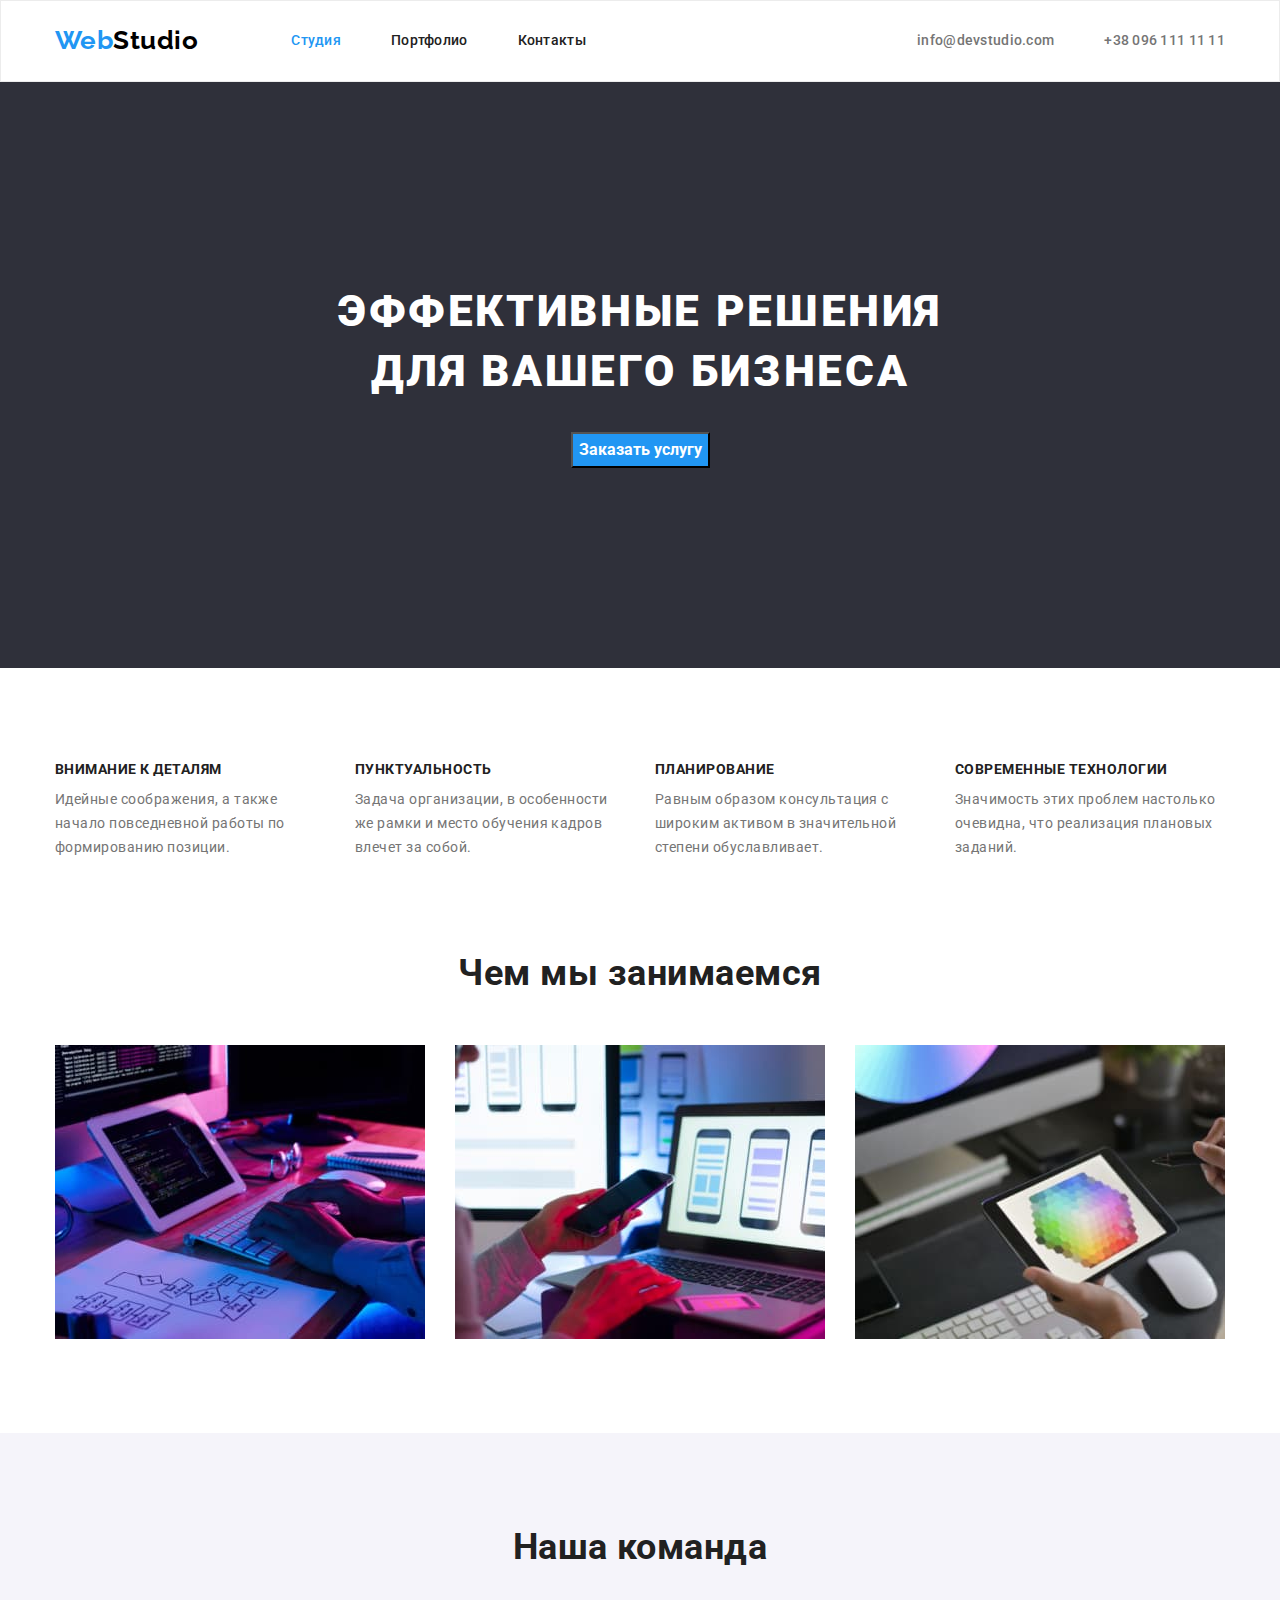
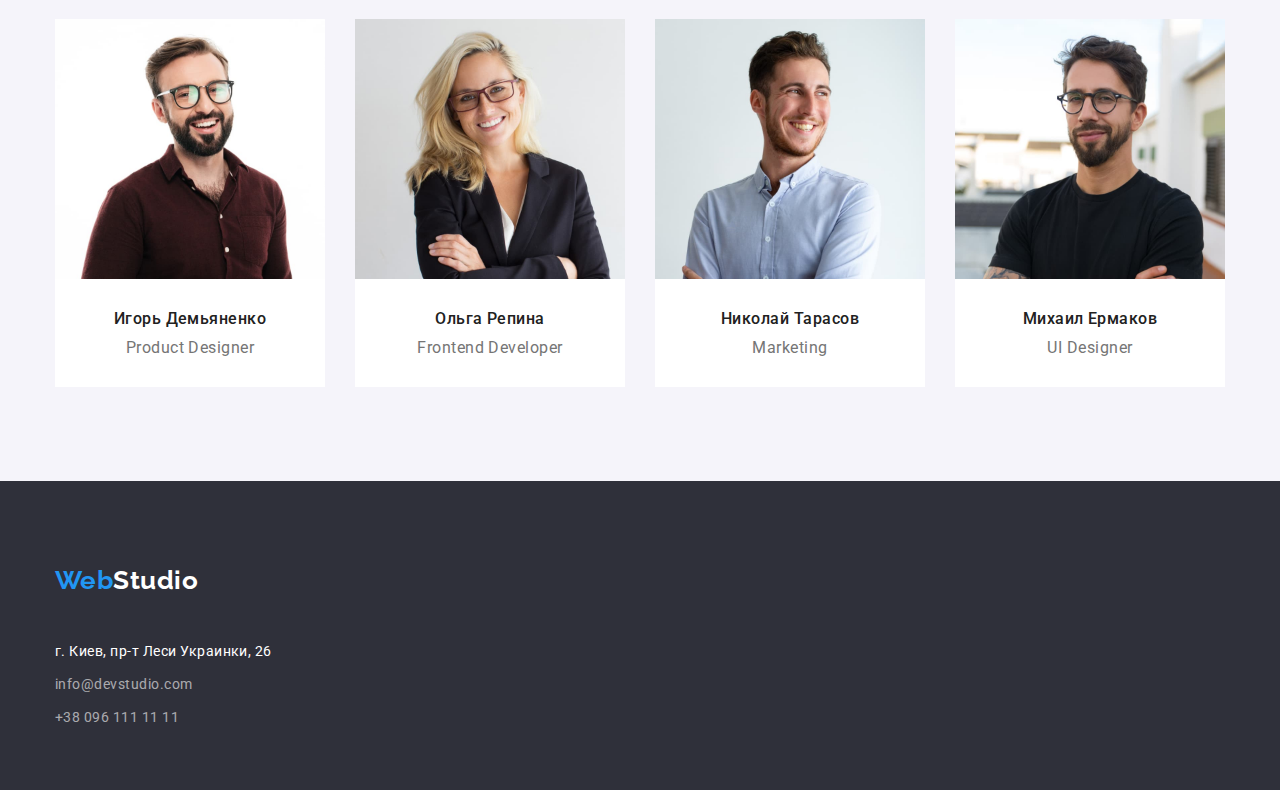
==== index.html @ b5001c0c "22.07.2022 11.10" ====
<!DOCTYPE html>
<html lang="ru">
  <head>
    <meta charset="UTF-8" />
    <meta http-equiv="X-UA-Compatible" content="IE=edge" />
    <meta name="viewport" content="width=device-width, initial-scale=1.0" />
    <title>Web Studio</title>
    <link rel="preconnect" href="https://fonts.googleapis.com" />
    <link rel="preconnect" href="https://fonts.gstatic.com" crossorigin />
    <link
      href="https://fonts.googleapis.com/css2?family=Raleway:wght@700&family=Roboto:wght@400;500;700;900&display=swap"
      rel="stylesheet"
    />
    <link
      rel="stylesheet"
      href="https://cdnjs.cloudflare.com/ajax/libs/modern-normalize/1.1.0/modern-normalize.min.css"
    />
    <link rel="stylesheet" href="./css/styles.css" />
  </head>
  <body class="page">
    <header class="header">
      <div class="container flex">
        <nav class="nav-section">
          <a class="logo link" href="/" lang="en"
            >Web<span class="logo-black">Studio</span></a
          >
          <ul class="menu-nav list">
            <li class="nav-item"><a class="link current" href="./index.html">Студия</a></li>
            <li class="nav-item"><a class="link" href="./portfolio.html">Портфолио</a></li>
            <li class="nav-item"><a class="link" href="">Контакты</a></li>
          </ul>
        </nav>
        <ul class="adress-nav list">
          <li class="nav-item">
            <a class="mail-nav link" href="mailto:info@devstudio.com"
              >info@devstudio.com</a
            >
          </li>
          <li class="nav-item">
            <a class="tel-nav link" href="tel:+380961111111"
              >+38 096 111 11 11</a
            >
          </li>
        </ul>
      
      </div>
    </header>
    <main>
      <section class="hero">
        <div class="container">
          <h1 class="hero-title">Эффективные решения для вашего бизнеса</h1>
          <button class="button" type="button" name="service">
            Заказать услугу
          </button>
        </div>
      </section>
      <section class="section feature-selection">
        <div class="container">
          <h2 class="section-title feature">Особенности</h2>
          <ul class="feature-list list">
            <li>
              <h3 class="title">Внимание к деталям</h3>
              <p class="feature-item">
                Идейные соображения, а также начало повседневной работы по
                формированию позиции.
              </p>
            </li>
            <li>
              <h3 class="title">Пунктуальность</h3>
              <p class="feature-item">
                Задача организации, в особенности же рамки и место обучения
                кадров влечет за собой.
              </p>
            </li>
            <li>
              <h3 class="title">Планирование</h3>
              <p class="feature-item">
                Равным образом консультация с широким активом в значительной
                степени обуславливает.
              </p>
            </li>
            <li>
              <h3 class="title">Современные технологии</h3>
              <p class="feature-item">
                Значимость этих проблем настолько очевидна, что реализация
                плановых заданий.
              </p>
            </li>
          </ul>
        </div>
      </section>
        <section class="section work">
          <div class="container">
          <h2 class="section-title">Чем мы занимаемся</h2>
          <ul class="list">
            <li class="do-img-print">
              <img class="img"
                src="./img/img01.jpg"
                alt="печатаем"
                width="370"
                height="294"
              />
            </li>
            <li class="do-img-call">
              <img class="img"
                src="./img/img02.jpg"
                alt="звоним"
                width="370"
                height="294"
              />
            </li>
            <li class="do-img-choose">
              <img class="img"
                src="./img/img03.jpg"
                alt="выбираем цвета"
                width="370"
                height="294"
              />
            </li>
          </ul>
        </div>
        </section>
        <section class="team-section section">
          <div class="container">
          <h2 class="section-title">Наша команда</h2>
          <ul class="team-list list">
            <li class="team-card">
              <img class="img"
                class="team-photo"
                src="./img/img11.jpg"
                alt="Product Designer"
                width="270"
                height="260"
              />
              <div class="card-sighn"><h3 class="title">Игорь Демьяненко</h3>
                <p class="position" lang="en">Product Designer</p></div>
            </li>
            <li class="team-card">
              <img class="img"
                class="team-photo"
                src="./img/img22.jpg"
                alt="Frontend Developer"
                width="270"
                height="260"
              />
              <div class="card-sighn"><h3 class="title">Ольга Репина</h3>
                <p class="position" lang="en">Frontend Developer</p>
              </div>
            </li>
            <li class="team-card">
              <img class="img"
                class="team-photo"
                src="./img/img33.jpg"
                alt="фото Николай Тарасов"
                width="270"
                height="260"
              /><div class="card-sighn"><h3 class="title">Николай Тарасов</h3>
                <p class="position" lang="en">Marketing</p></div>
              
            </li>
            <li class="team-card">
              <img class="img"
                class="team-photo"
                src="./img/img44.jpg"
                alt="UI Designer"
                width="270"
                height="260"
              /><div class="card-sighn"><h3 class="title">Михаил Ермаков</h3>
                <p class="position" lang="en">UI Designer</p></div>
              
            </li>
          </ul>
        </div>
        </section>
      </div>
    </main>
    <footer class="footer">
      <div class="container">
        <a class="logo link" href="/" lang="en"
          >Web<span class="logo-white">Studio</span></a
        >
        <adress class="adress">
          <ul class="footer-nav list">
            <li class="footer-nav-item">
              <a
                class="adress-text link"
                href="https://goo.gl/maps/DvVMSBrxsydVWDyE7"
                target="_blank"
                rel="noopener noreferrer nofollow"
                >г. Киев, пр-т Леси Украинки, 26</a
              >
            </li>
            <li class="footer-nav-item">
              <a class="mail-footer link" href="mailto:info@devstudio.com"
                >info@devstudio.com</a
              >
            </li>
            <li class="footer-nav-item">
              <a class="tel-footer link" href="tel:+380961111111"
                >+38 096 111 11 11</a
              >
            </li>
          </ul>
        </adress>
      </div>
    </footer>
  </body>
</html>
---- css/styles.css ----
/* global */
/* html {
  box-sizing: border-box;
} */

*,
*::before,
*::after {
  /*   outline: 1px solid rgb(250, 195, 175);
  background-color: rgba(0, 255, 106, 0.1); */
}

.container {
  width: 1200px;
  padding: 0 15px;
  margin: 0 auto;
}
/* global */
:root {
  --primary-text-color: #757575;
  --title-text-color: #212121;
  --accent-color: #2196f3;
  --main-title-text-color: #ffffff;
  --background-color: #ffffff;
  --logo-white-color: #ffffff;
  --logo-black-color: #000000;
  --button-text-color: #ffffff;
}

.page {
  margin: 0;
  background-color: var(--background-color);
  color: var(--primary-text-color);
  font-family: Roboto, sans-serif;
  letter-spacing: 0.03em;
}
.list {
  list-style: none;
  margin: 0;
  padding: 0;
}

.link {
  text-decoration: none;
}
.section-title {
  color: var(--title-text-color);
  text-align: center;
  font-weight: 700;
  font-size: 36px;
  line-height: 1.16;
  margin-top: 0;
  margin-bottom: 50px;
}
.title {
  color: var(--title-text-color);
  margin: inherit;
}
img {
  display: block;
  max-width: 100%;
  height: auto;
}
.flex {
  display: flex;
}

/*    logo */
.logo {
  padding: 24px 0;
  margin-right: 93px;
  color: var(--accent-color);
  font-family: Raleway, sans-serif;
  font-weight: 700;
  font-size: 26px;
  line-height: 1.19;
  display: inline-block;
}
.logo-black {
  color: var(--logo-black-color);
}
.logo-white {
  color: var(--logo-white-color);
}

/* Navigation */
.header {
  border-bottom: 2px;
  border-color: #188ce8;
}
.nav-section {
  display: flex;
  margin-right: auto;
}
.menu-nav {
  display: flex;
}
.menu-nav .nav-item:not(:last-child) {
  margin-right: 50px;
}

.menu-nav .link {
  display: block;
  padding: 32px 0;

  color: var(--title-text-color);
  font-weight: 500;
  font-size: 14px;
  line-height: 1.14;
  letter-spacing: 0.02em;
}
.menu-nav .link.current {
  color: var(--accent-color);
}
.menu-nav .link:hover,
.menu-nav .link:focus {
  color: var(--accent-color);
}

.adress-nav {
  display: flex;
}
.adress-nav .nav-item:not(:last-child) {
  margin-right: 50px;
}

.adress-nav .link {
  display: block;
  padding: 32px 0;

  color: var(--primary-text-color);
  font-weight: 500;
  font-size: 14px;
  line-height: 1.14;
  letter-spacing: 0.02em;
}
.adress-nav .link:hover,
.adress-nav .link:focus {
  color: var(--accent-color);
}
.header {
  border: 1px solid #ececec;
}

/* Hero */
.hero {
  background-color: #2f303a;
  text-align: center;
  padding: 200px 0;
}
.hero .container {
  width: 696px;
}
.hero-title {
  color: var(--main-title-text-color);
  display: inline-block;
  margin-top: 0;
  margin-bottom: 30px;
  font-weight: 900;
  font-size: 44px;
  line-height: 1.36;
  letter-spacing: 0.06em;
  text-transform: uppercase;
}
.portfolio-title {
  position: absolute;
  white-space: nowrap;
  width: 1px;
  height: 1px;
  overflow: hidden;
  border: 0;
  padding: 0;
  clip: rect(0 0 0 0);
  clip-path: inset(50%);
  margin: -1px;
}
/* Hero Button */
.hero .button {
  color: var(--button-text-color);
  background-color: var(--accent-color);
  cursor: pointer;
  font-family: inherit;
  font-weight: 700;
  font-size: 16px;
  line-height: 1.88;
}
.hero .button:hover,
.hero .button:focus {
  color: var(--button-text-color);
  background-color: #188ce8;
}

/* Filter Button */
.filter-list {
  display: flex;
  justify-content: center;
  margin-bottom: 50px;
}
.filter-item:not(:last-child) {
  margin-right: 8px;
}
.filter-list .button {
  color: var(--title-text-color);
  background-color: var(--background-color);
  cursor: pointer;
  font-family: inherit;
  font-weight: 500;
  font-size: 16px;
  line-height: 1.62;
}
.filter-list .button:hover,
.filter-list .button:focus {
  color: var(--button-text-color);
  background-color: var(--accent-color);
}
.button.button-all {
  color: var(--button-text-color);
  background-color: var(--accent-color);
}

/* Work */
.work {
  padding-bottom: 94px;
}
.work .list {
  display: flex;
  justify-content: space-between;
}
/* Hidden Title H2 */
.section-title.feature {
  position: absolute;
  white-space: nowrap;
  width: 1px;
  height: 1px;
  overflow: hidden;
  border: 0;
  padding: 0;
  clip: rect(0 0 0 0);
  clip-path: inset(50%);
  margin: -1px;
}

/* features */
.feature-list {
  display: flex;
  justify-content: space-between;
}

.feature-selection {
  padding: 94px 0;
}

.feature-list .title {
  font-weight: 700;
  font-size: 14px;
  line-height: 1.14;
  text-transform: uppercase;
  margin-bottom: 10px;
}
.feature-list .feature-item {
  width: 270px;

  font-size: 14px;
  line-height: 1.71;
  display: inline-block;
  margin-top: 0;
  margin-bottom: 0;
}

/* Our Team */
.team-section {
  background: #f5f4fa;
  padding: 94px 0;
}

.team-list {
  display: flex;
  justify-content: space-between;
}

.team-photo {
  margin-bottom: 30px;
}
.team-list .title {
  text-align: center;
  font-weight: 500;
  font-size: 16px;
  line-height: 1.19;
  margin-bottom: 10px;
}
.team-list .position {
  text-align: center;
  font-size: 16px;
  line-height: 1.19;
  margin-top: 0;
  margin-bottom: 0;
}
.team-card {
  background-color: var(--background-color);
}

.card-sighn {
  padding: 30px 0;
}

/* GALERY */
.prewiew-card-list {
  display: flex;
  flex-wrap: wrap;
}
.prewiew-card-list .list-item {
  width: 370px;
  margin-top: 30px;
  margin-right: 30px;
  border: 1px solid #eeeeee;
}
.prewiew-card-list .list-item:nth-child(3n) {
  margin-right: 0;
}
.prewiew-card-list .list-item:nth-child(-n + 3) {
  margin-top: 0;
}
.prewiew-card-sighn {
  display: block;
  padding: 20px 24px;
}
.prewiew-work-title {
  font-weight: 700;
  font-size: 18px;
  line-height: 2;
  letter-spacing: 0.06em;
  margin-bottom: 4px;
}
.prewiew-work-type {
  font-size: 16px;
  line-height: 1.88x;
  margin-top: 0;
  margin-bottom: 0;
}
/* galery */
.galery-section {
  padding: 94px 0;
}
/* footer */
.footer {
  background-color: #2f303a;
  font-size: 14px;
  line-height: 1.71;
  padding-top: 60px;
  padding-bottom: 60px;
}
.footer .logo {
  margin-bottom: 20px;
}
.adress-text {
  color: #ffffff;
}
.mail-footer,
.tel-footer {
  color: rgba(255, 255, 255, 0.6);
}
.list-item .title {
  color: var(--title-text-color);
}
.footer-nav .link:hover,
.footer-nav .link:focus {
  color: var(--accent-color);
}
.adress-text,
.mail-footer,
.tel-footer {
  display: block;
}

.footer-nav {
  display: flex;
  flex-direction: column;
}
.footer-nav-item:not(:last-child) {
  margin-bottom: 9px;
}
.adress {
  font-style: normal;
}
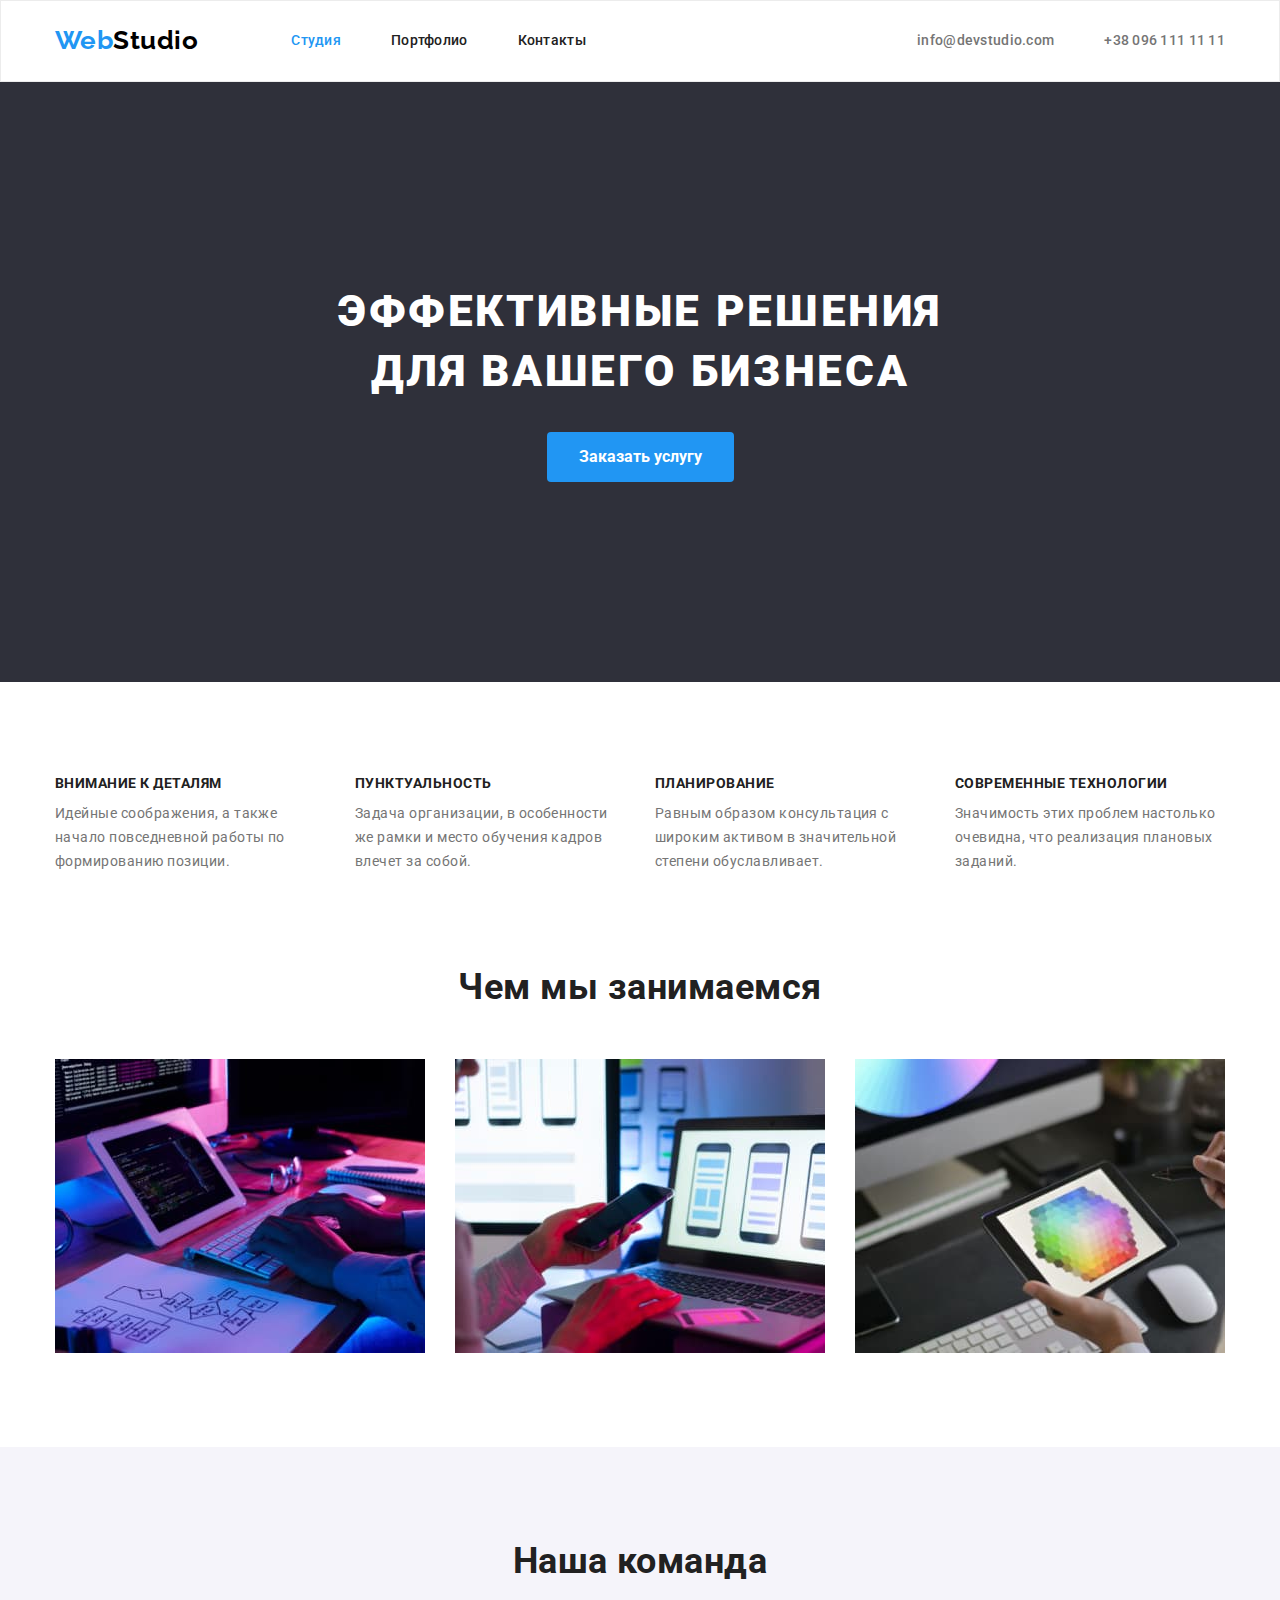
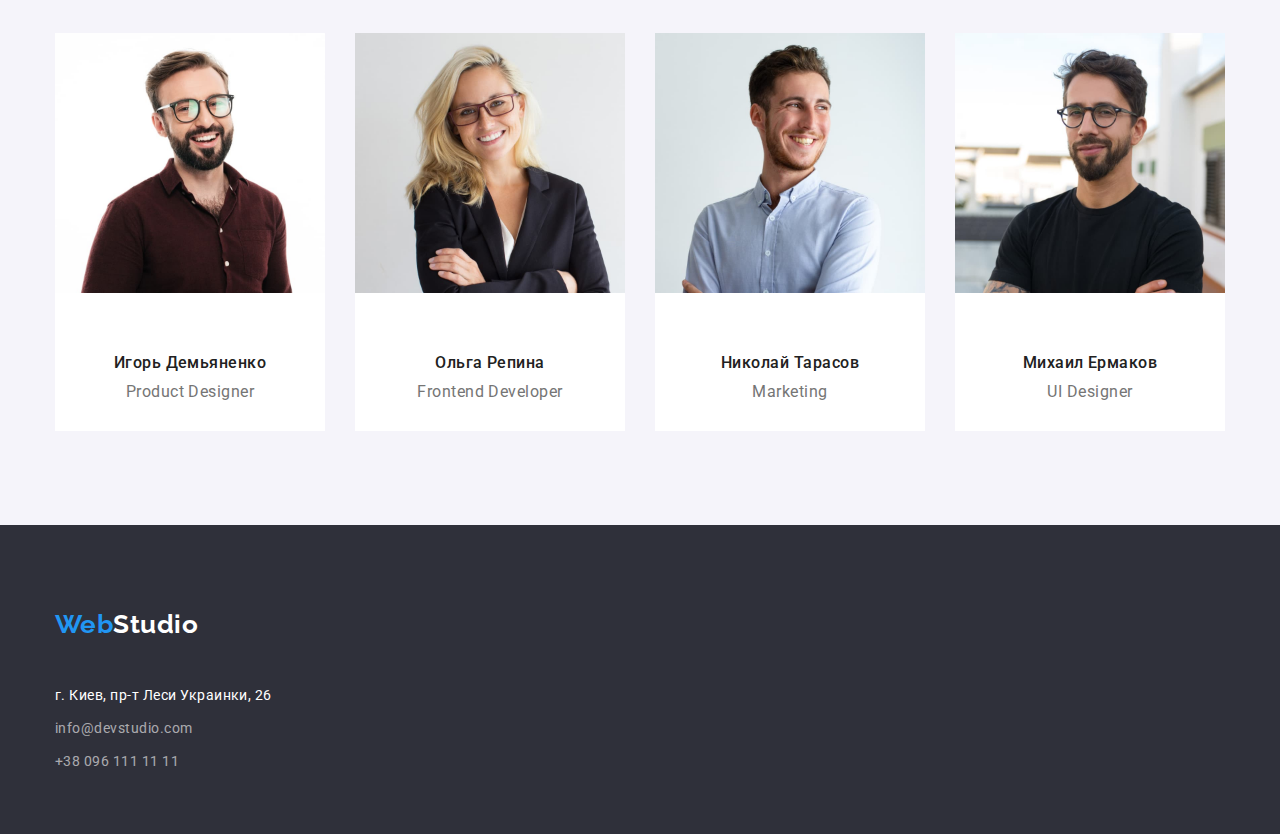
==== commit 4c30dd7d: "23.07.22" ====
--- a/index.html
+++ b/index.html
@@ -125,8 +125,8 @@
           <h2 class="section-title">Наша команда</h2>
           <ul class="team-list list">
             <li class="team-card">
-              <img class="img"
-                class="team-photo"
+              <img class="img team-photo"
+                
                 src="./img/img11.jpg"
                 alt="Product Designer"
                 width="270"
@@ -136,8 +136,7 @@
                 <p class="position" lang="en">Product Designer</p></div>
             </li>
             <li class="team-card">
-              <img class="img"
-                class="team-photo"
+              <img class="img team-photo"
                 src="./img/img22.jpg"
                 alt="Frontend Developer"
                 width="270"
@@ -148,26 +147,26 @@
               </div>
             </li>
             <li class="team-card">
-              <img class="img"
-                class="team-photo"
+              <img class="img team-photo"
                 src="./img/img33.jpg"
                 alt="фото Николай Тарасов"
                 width="270"
                 height="260"
-              /><div class="card-sighn"><h3 class="title">Николай Тарасов</h3>
-                <p class="position" lang="en">Marketing</p></div>
-              
-            </li>
-            <li class="team-card">
-              <img class="img"
-                class="team-photo"
+              />
+              <div class="card-sighn"><h3 class="title">Николай Тарасов</h3>
+                <p class="position" lang="en">Marketing</p>
+              </div>
+            </li>
+            <li class="team-card">
+              <img class="img team-photo"
                 src="./img/img44.jpg"
                 alt="UI Designer"
                 width="270"
                 height="260"
-              /><div class="card-sighn"><h3 class="title">Михаил Ермаков</h3>
-                <p class="position" lang="en">UI Designer</p></div>
-              
+              />
+              <div class="card-sighn"><h3 class="title">Михаил Ермаков</h3>
+                <p class="position" lang="en">UI Designer</p>
+              </div>
             </li>
           </ul>
         </div>
--- a/css/styles.css
+++ b/css/styles.css
@@ -183,6 +183,9 @@
   font-weight: 700;
   font-size: 16px;
   line-height: 1.88;
+  padding: 10px 32px;
+  border: 0;
+  border-radius: 4px;
 }
 .hero .button:hover,
 .hero .button:focus {
@@ -199,15 +202,20 @@
 .filter-item:not(:last-child) {
   margin-right: 8px;
 }
+
 .filter-list .button {
   color: var(--title-text-color);
-  background-color: var(--background-color);
+  background-color: #f5f4fa;
   cursor: pointer;
   font-family: inherit;
   font-weight: 500;
   font-size: 16px;
   line-height: 1.62;
-}
+  padding: 6px 24px;
+  border: 0;
+  border-radius: 4px;
+}
+
 .filter-list .button:hover,
 .filter-list .button:focus {
   color: var(--button-text-color);
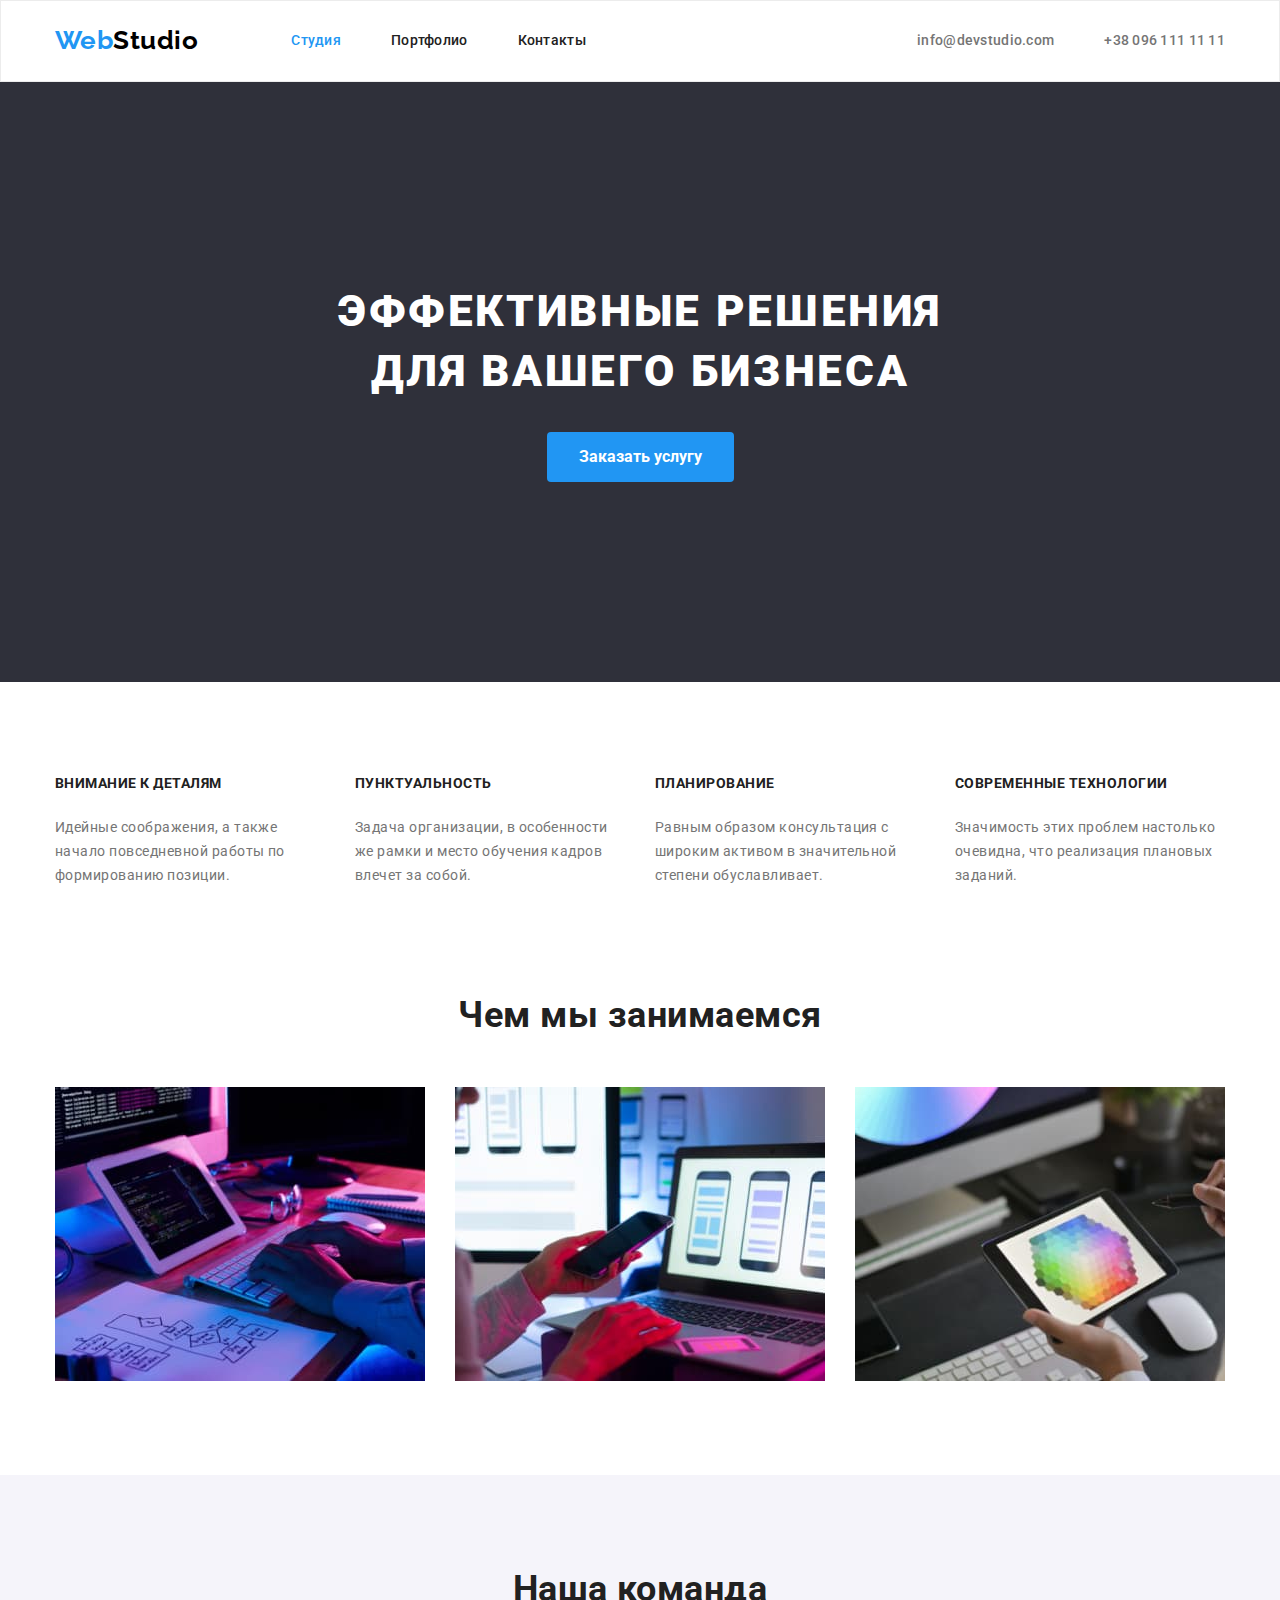
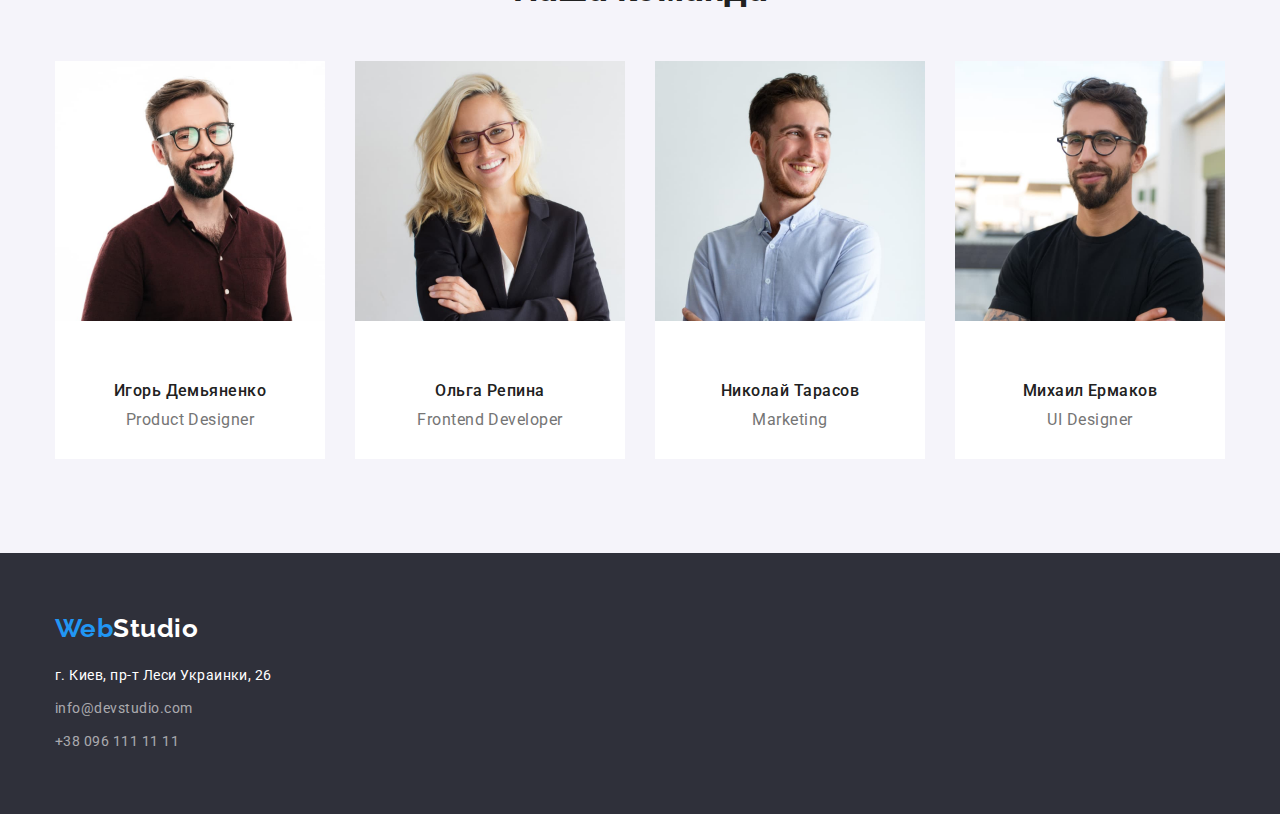
==== commit e48ad571: "23.07.22 10.20" ====
--- a/index.html
+++ b/index.html
@@ -58,30 +58,30 @@
         <div class="container">
           <h2 class="section-title feature">Особенности</h2>
           <ul class="feature-list list">
-            <li>
+            <li class="feature-item">
               <h3 class="title">Внимание к деталям</h3>
-              <p class="feature-item">
+              <p class="feature-par">
                 Идейные соображения, а также начало повседневной работы по
                 формированию позиции.
               </p>
             </li>
-            <li>
+            <li class="feature-item">
               <h3 class="title">Пунктуальность</h3>
-              <p class="feature-item">
+              <p class="feature-par">
                 Задача организации, в особенности же рамки и место обучения
                 кадров влечет за собой.
               </p>
             </li>
-            <li>
+            <li class="feature-item">
               <h3 class="title">Планирование</h3>
-              <p class="feature-item">
+              <p class="feature-par">
                 Равным образом консультация с широким активом в значительной
                 степени обуславливает.
               </p>
             </li>
-            <li>
+            <li class="feature-item">
               <h3 class="title">Современные технологии</h3>
-              <p class="feature-item">
+              <p class="feature-par">
                 Значимость этих проблем настолько очевидна, что реализация
                 плановых заданий.
               </p>
@@ -93,7 +93,7 @@
           <div class="container">
           <h2 class="section-title">Чем мы занимаемся</h2>
           <ul class="list">
-            <li class="do-img-print">
+            <li class="work-img-item">
               <img class="img"
                 src="./img/img01.jpg"
                 alt="печатаем"
@@ -101,7 +101,7 @@
                 height="294"
               />
             </li>
-            <li class="do-img-call">
+            <li class="work-img-item">
               <img class="img"
                 src="./img/img02.jpg"
                 alt="звоним"
@@ -109,7 +109,7 @@
                 height="294"
               />
             </li>
-            <li class="do-img-choose">
+            <li class="work-img-item">
               <img class="img"
                 src="./img/img03.jpg"
                 alt="выбираем цвета"
@@ -175,9 +175,9 @@
     </main>
     <footer class="footer">
       <div class="container">
-        <a class="logo link" href="/" lang="en"
-          >Web<span class="logo-white">Studio</span></a
-        >
+        <a class="logo-footer link" href="/" lang="en"
+          >Web<span class="logo-white">Studio</span>
+        </a>
         <adress class="adress">
           <ul class="footer-nav list">
             <li class="footer-nav-item">
--- a/css/styles.css
+++ b/css/styles.css
@@ -226,14 +226,6 @@
   background-color: var(--accent-color);
 }
 
-/* Work */
-.work {
-  padding-bottom: 94px;
-}
-.work .list {
-  display: flex;
-  justify-content: space-between;
-}
 /* Hidden Title H2 */
 .section-title.feature {
   position: absolute;
@@ -251,9 +243,13 @@
 /* features */
 .feature-list {
   display: flex;
-  justify-content: space-between;
-}
-
+}
+.feature-item {
+  margin: 0 30px 0 0;
+}
+.feature-item:last-child {
+  margin-right: 0;
+}
 .feature-selection {
   padding: 94px 0;
 }
@@ -265,14 +261,25 @@
   text-transform: uppercase;
   margin-bottom: 10px;
 }
-.feature-list .feature-item {
+.feature-list .feature-par {
   width: 270px;
-
   font-size: 14px;
   line-height: 1.71;
   display: inline-block;
-  margin-top: 0;
-  margin-bottom: 0;
+}
+
+/* Work */
+.work {
+  padding-bottom: 94px;
+}
+.work .list {
+  display: flex;
+}
+.work-img-item {
+  margin-right: 30px;
+}
+.work-img-item:last-child {
+  margin-right: 0;
 }
 
 /* Our Team */
@@ -283,7 +290,6 @@
 
 .team-list {
   display: flex;
-  justify-content: space-between;
 }
 
 .team-photo {
@@ -305,6 +311,10 @@
 }
 .team-card {
   background-color: var(--background-color);
+  margin-right: 30px;
+}
+.team-card:last-child {
+  margin-right: 0;
 }
 
 .card-sighn {
@@ -321,6 +331,7 @@
   margin-top: 30px;
   margin-right: 30px;
   border: 1px solid #eeeeee;
+  border-top: 0;
 }
 .prewiew-card-list .list-item:nth-child(3n) {
   margin-right: 0;
@@ -345,7 +356,6 @@
   margin-top: 0;
   margin-bottom: 0;
 }
-/* galery */
 .galery-section {
   padding: 94px 0;
 }
@@ -357,7 +367,16 @@
   padding-top: 60px;
   padding-bottom: 60px;
 }
-.footer .logo {
+.logo-footer {
+  margin-right: 93px;
+  color: var(--accent-color);
+  font-family: Raleway, sans-serif;
+  font-weight: 700;
+  font-size: 26px;
+  line-height: 1.19;
+  display: inline-block;
+}
+.logo-footer {
   margin-bottom: 20px;
 }
 .adress-text {
